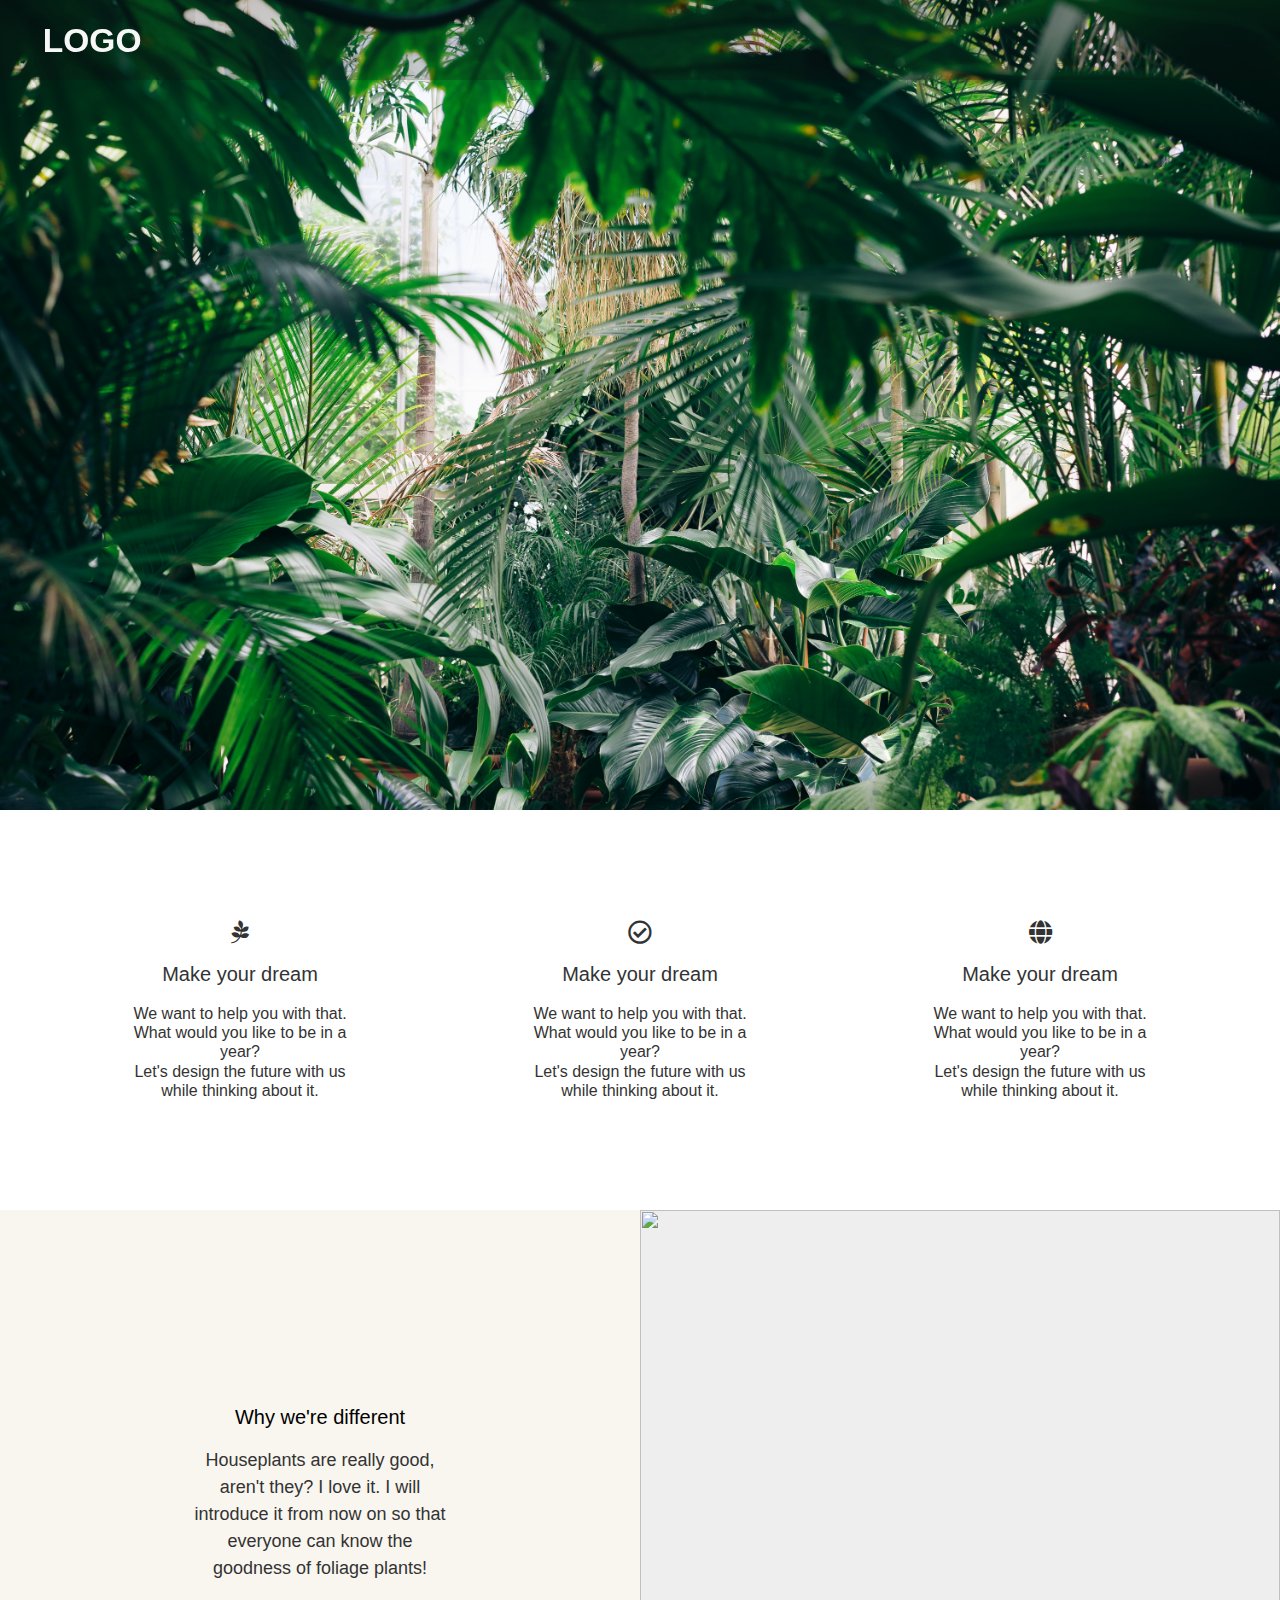
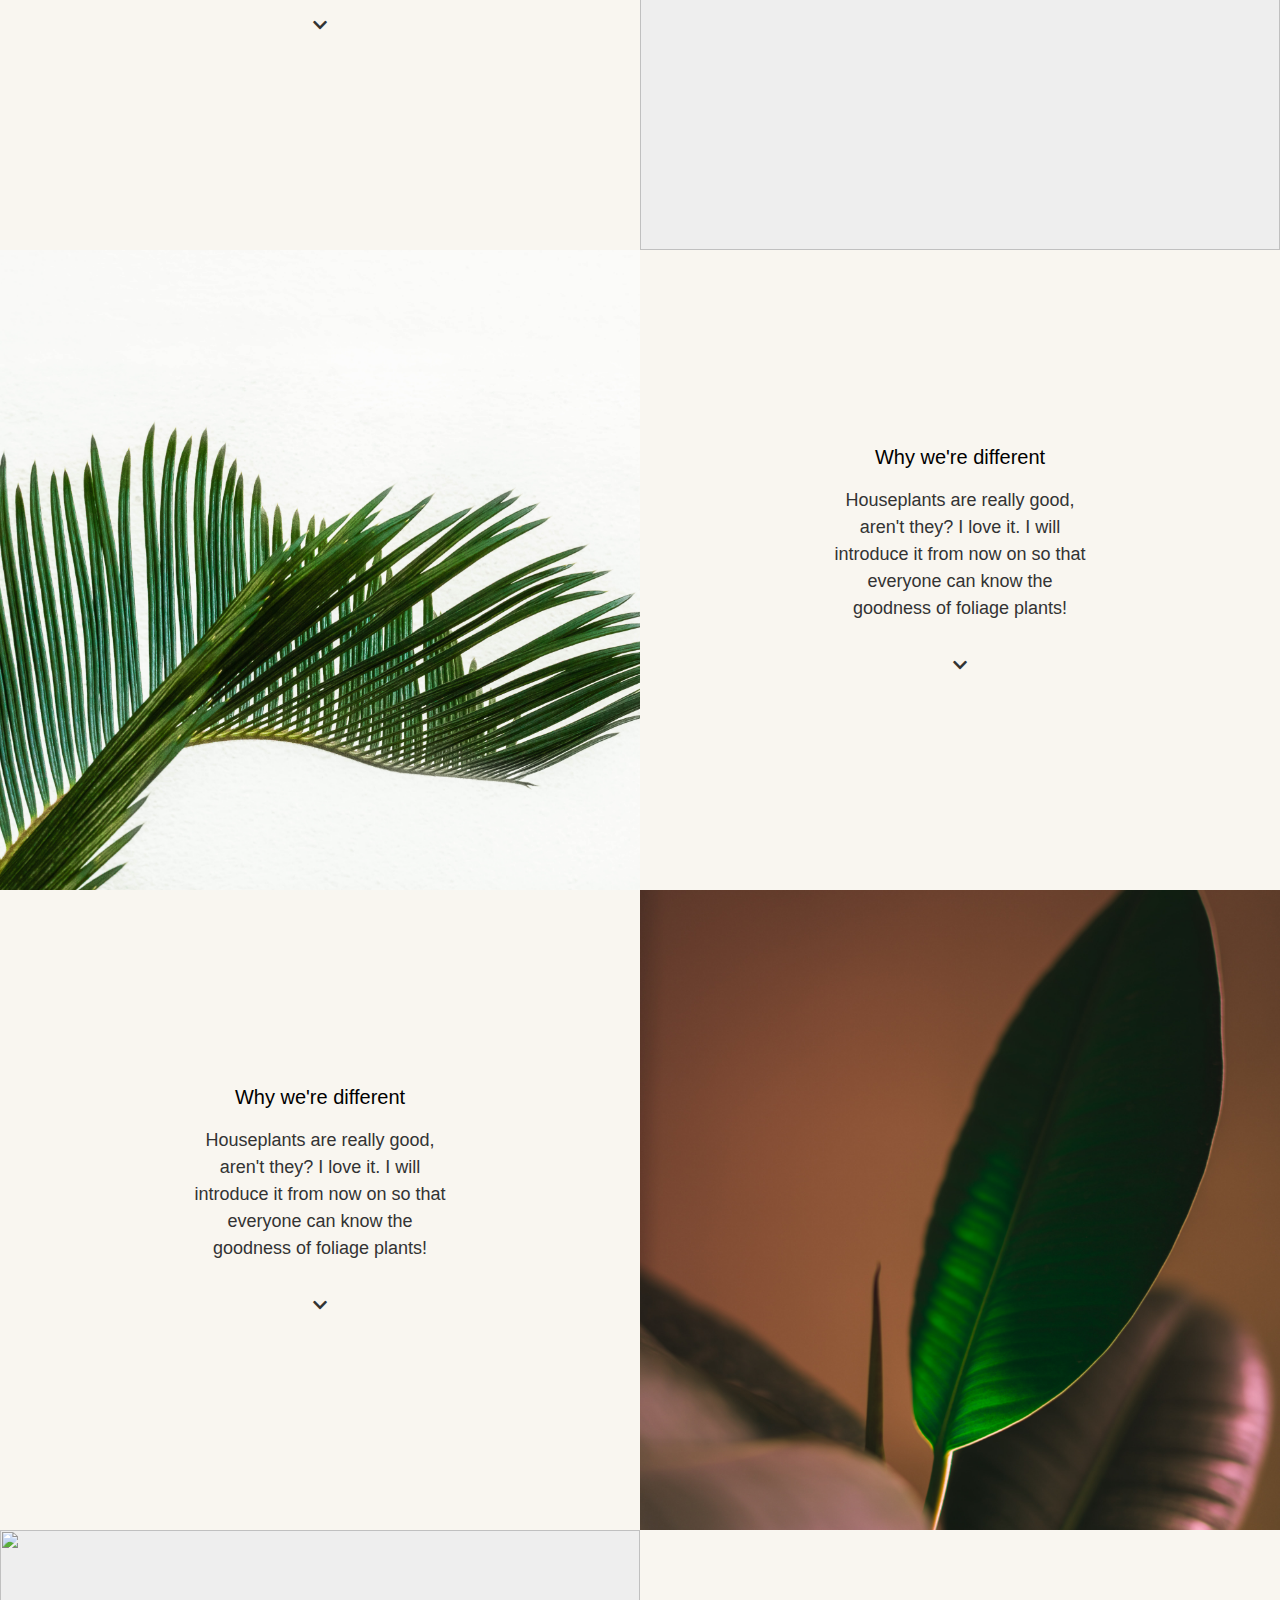
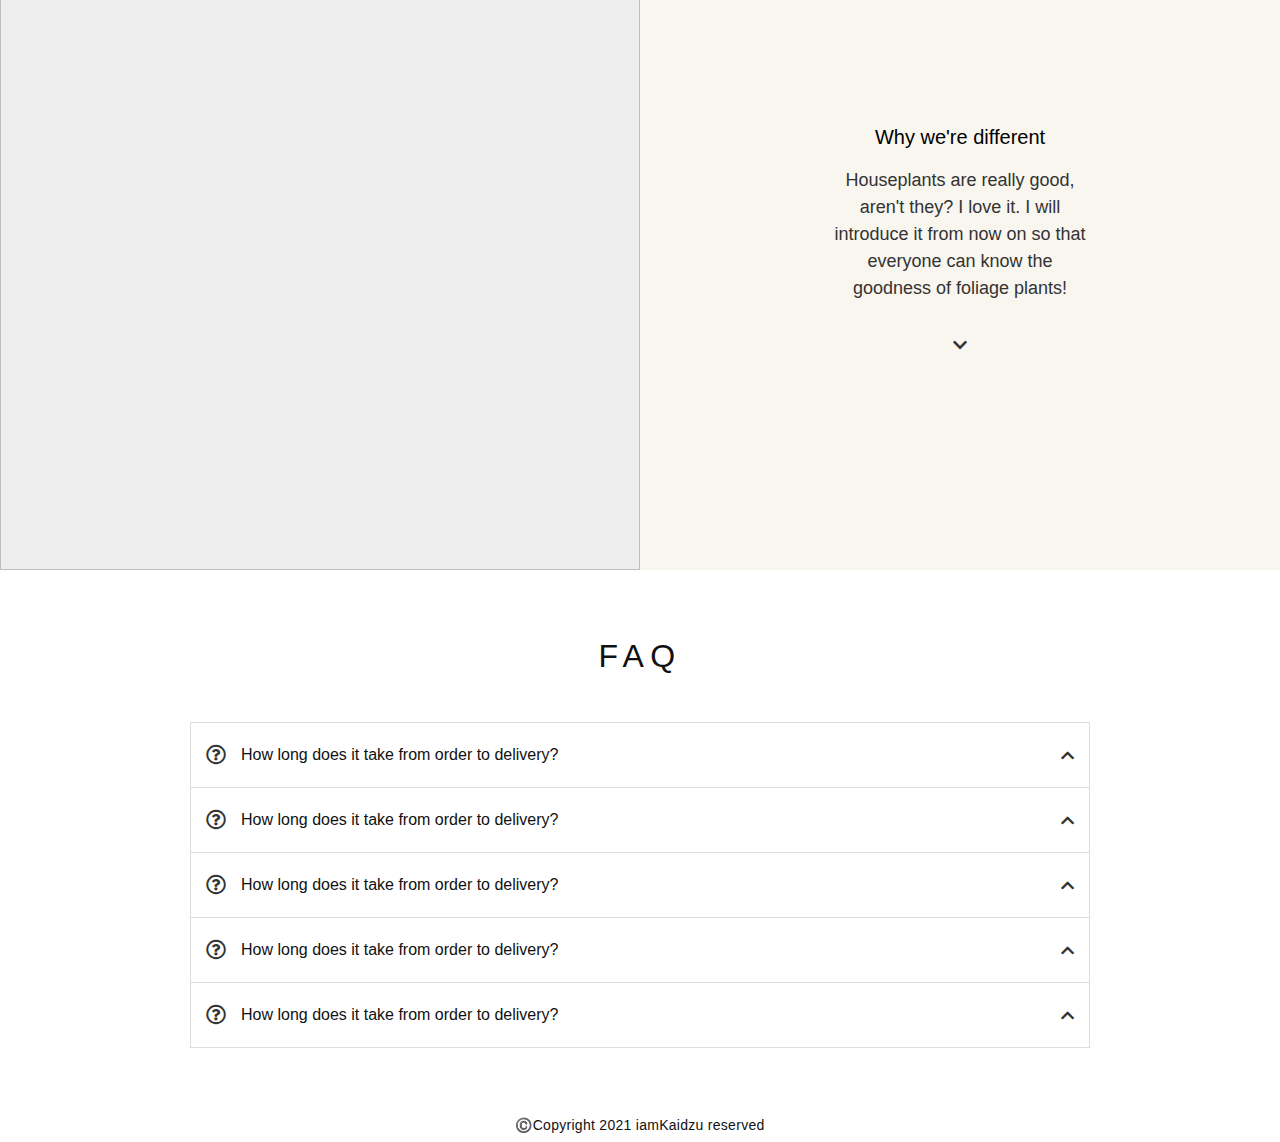
==== works/web_works_001/index.html @ 514c249e "web_works_001" ====
<!DOCTYPE html>
<html lang="ja">

<head>
  <script src="./js/base.js"></script>
  <meta charset="UTF-8">
  <title>Works_01</title>
</head>

<body>
  <!--index_works_01-->
  <header class="hdr_main">
    <h1><a href="#main_v">LOGO</a></h1>
    <nav class="pc_nav">
      <ul>
        <li><a href="#main_v">Home</a></li>
        <li><a href="#cont_philosophy">Philosophy</a></li>
        <li><a href="#cont_vision">Vision</a></li>
        <li><a href="#cont_faq">FAQ</a></li>
        <li><a href="https://www.instagram.com/kaichan.jpn/" target="_blank" rel="noopener noreferrer"><i class="fab fa-instagram"></i></a></li>
        <li><a href="#"><i class="fab fa-twitter"></i></a></li>
        <li><a href="#"><i class="fas fa-user"></i></a></li>
      </ul>
    </nav>
    <!-- 850pxから hum_btn -->
    <div id="hum_btn">
      <div class="in">
        <div></div>
        <div></div>
        <div></div>
      </div>
    </div>
    <nav id="sp_nav">
      <ul>
        <li><a href="#main_v">Home</a></li>
        <li><a href="#cont_philosophy">Philosophy</a></li>
        <li><a href="#cont_vision">Vision</a></li>
        <li><a href="#cont_faq">FAQ</a></li>
        <li><a href="https://www.instagram.com/kaichan.jpn/" target="_blank" rel="noopener noreferrer"><i class="fab fa-instagram"></i></a></li>
        <li><a href="#"><i class="fab fa-twitter"></i></a></li>
        <li><a href="#"><i class="fas fa-user"></i></a></li>
      </ul>
    </nav>
  </header>
  <!-- main -->
  <main class="wrapper_main">
    <!-- FV -->
    <article id="main_v">
      <figure><img src="./img/img_001.jpg" alt=""></figure>
      <div class="in">
        <h1>Birds of a feather<br>Flock together.</h1>
        <p>This website is a sample, but it is run by a man who likes foliage plants. The man also likes clothes
          and is now Continues to study to become an engineer.</p>
        <a href="#" class="btn">Here We Go</a>
      </div>
    </article>
    <!-- cont_philosophy -->
    <article id="cont_philosophy"></article>
    <!-- cont_vision -->
    <article id="cont_vision">
      <div class="frame"></div>
    </article>
    <!-- cont_faq -->
    <article id="cont_faq">
      <div class="ttl">
        <h1>FAQ</h1>
      </div>
      <dl></dl>
    </article>
  </main>
  <!-- フッター -->
  <footer><small>©️Copyright 2021 iamKaidzu reserved</small></footer>

  <!-- HTML / JS -->
  <script src="./js/script.js"></script>
  <!-- GSAP -->
  <script src="https://cdnjs.cloudflare.com/ajax/libs/gsap/3.1.1/gsap.min.js"></script>
  <script src="https://cdnjs.cloudflare.com/ajax/libs/gsap/3.4.2/ScrollTrigger.min.js"></script>
  <script src="./js/gsap.js"></script>



</body>

</html>
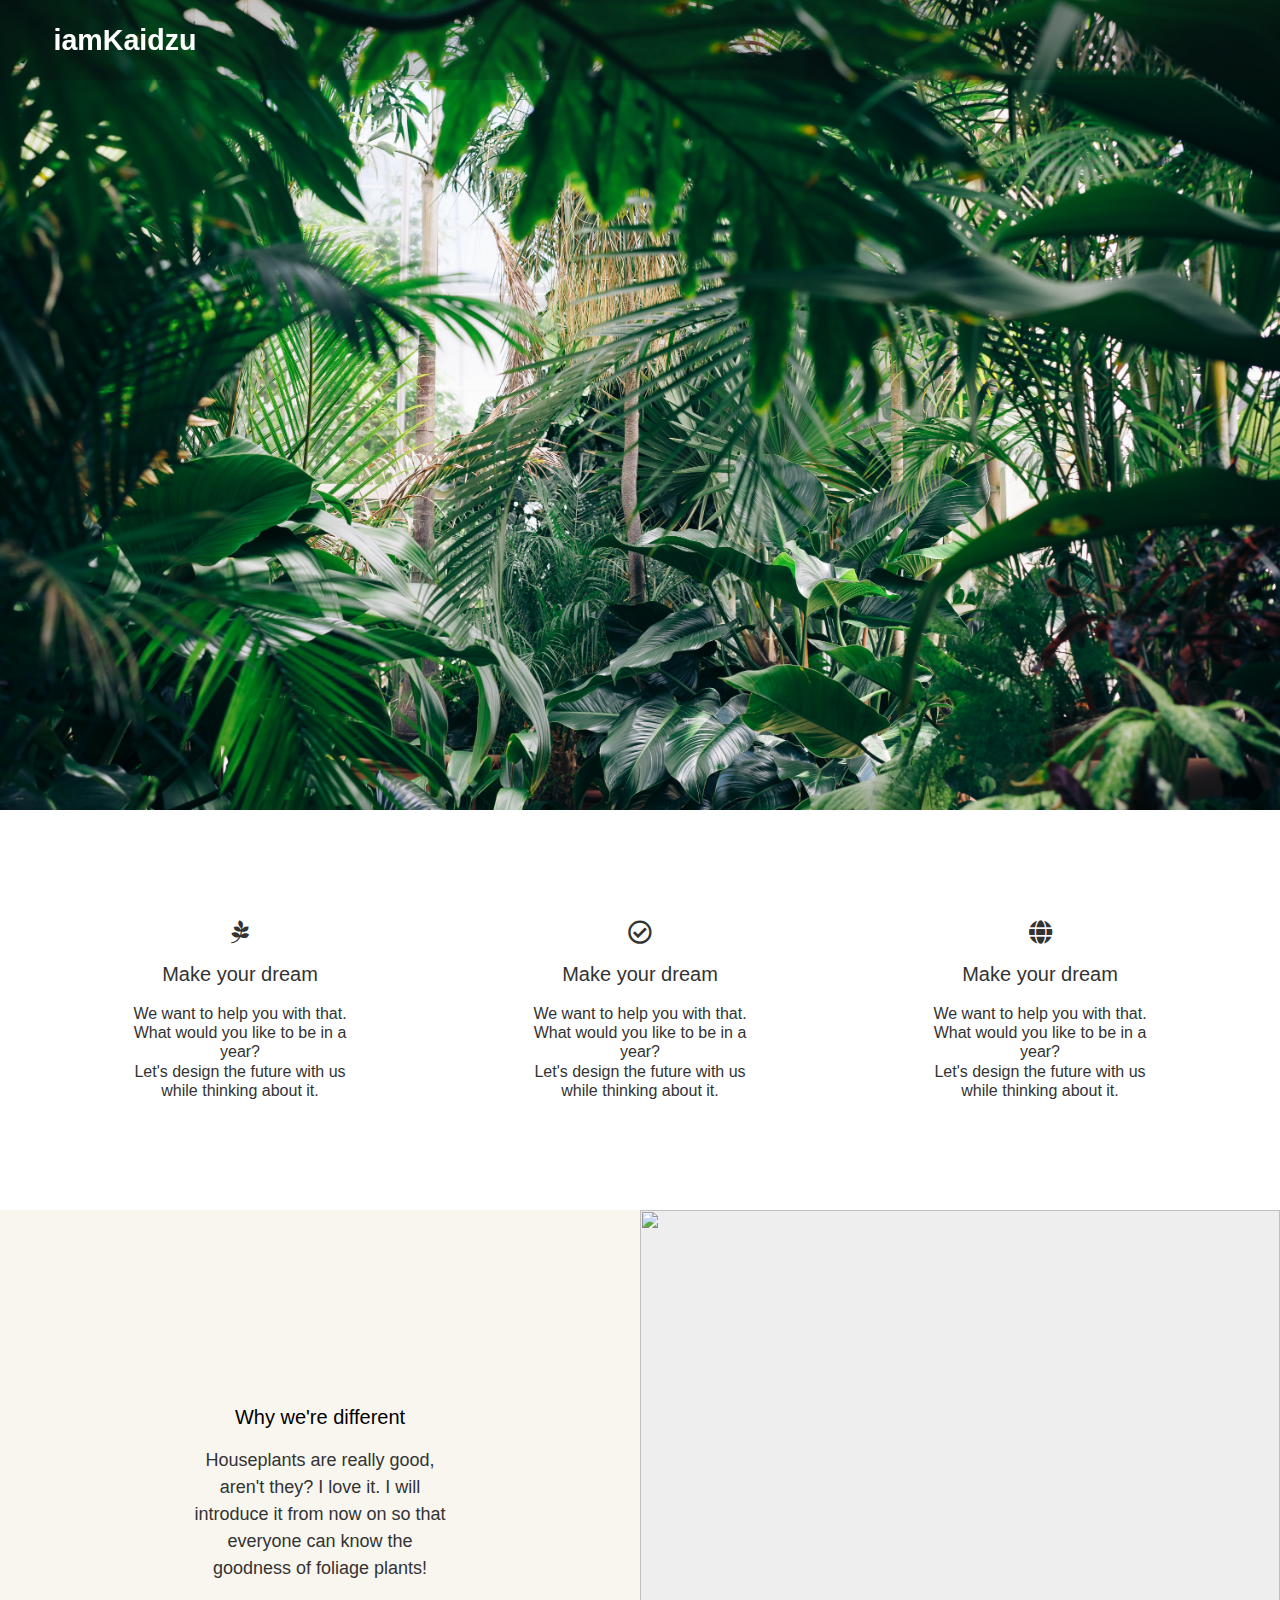
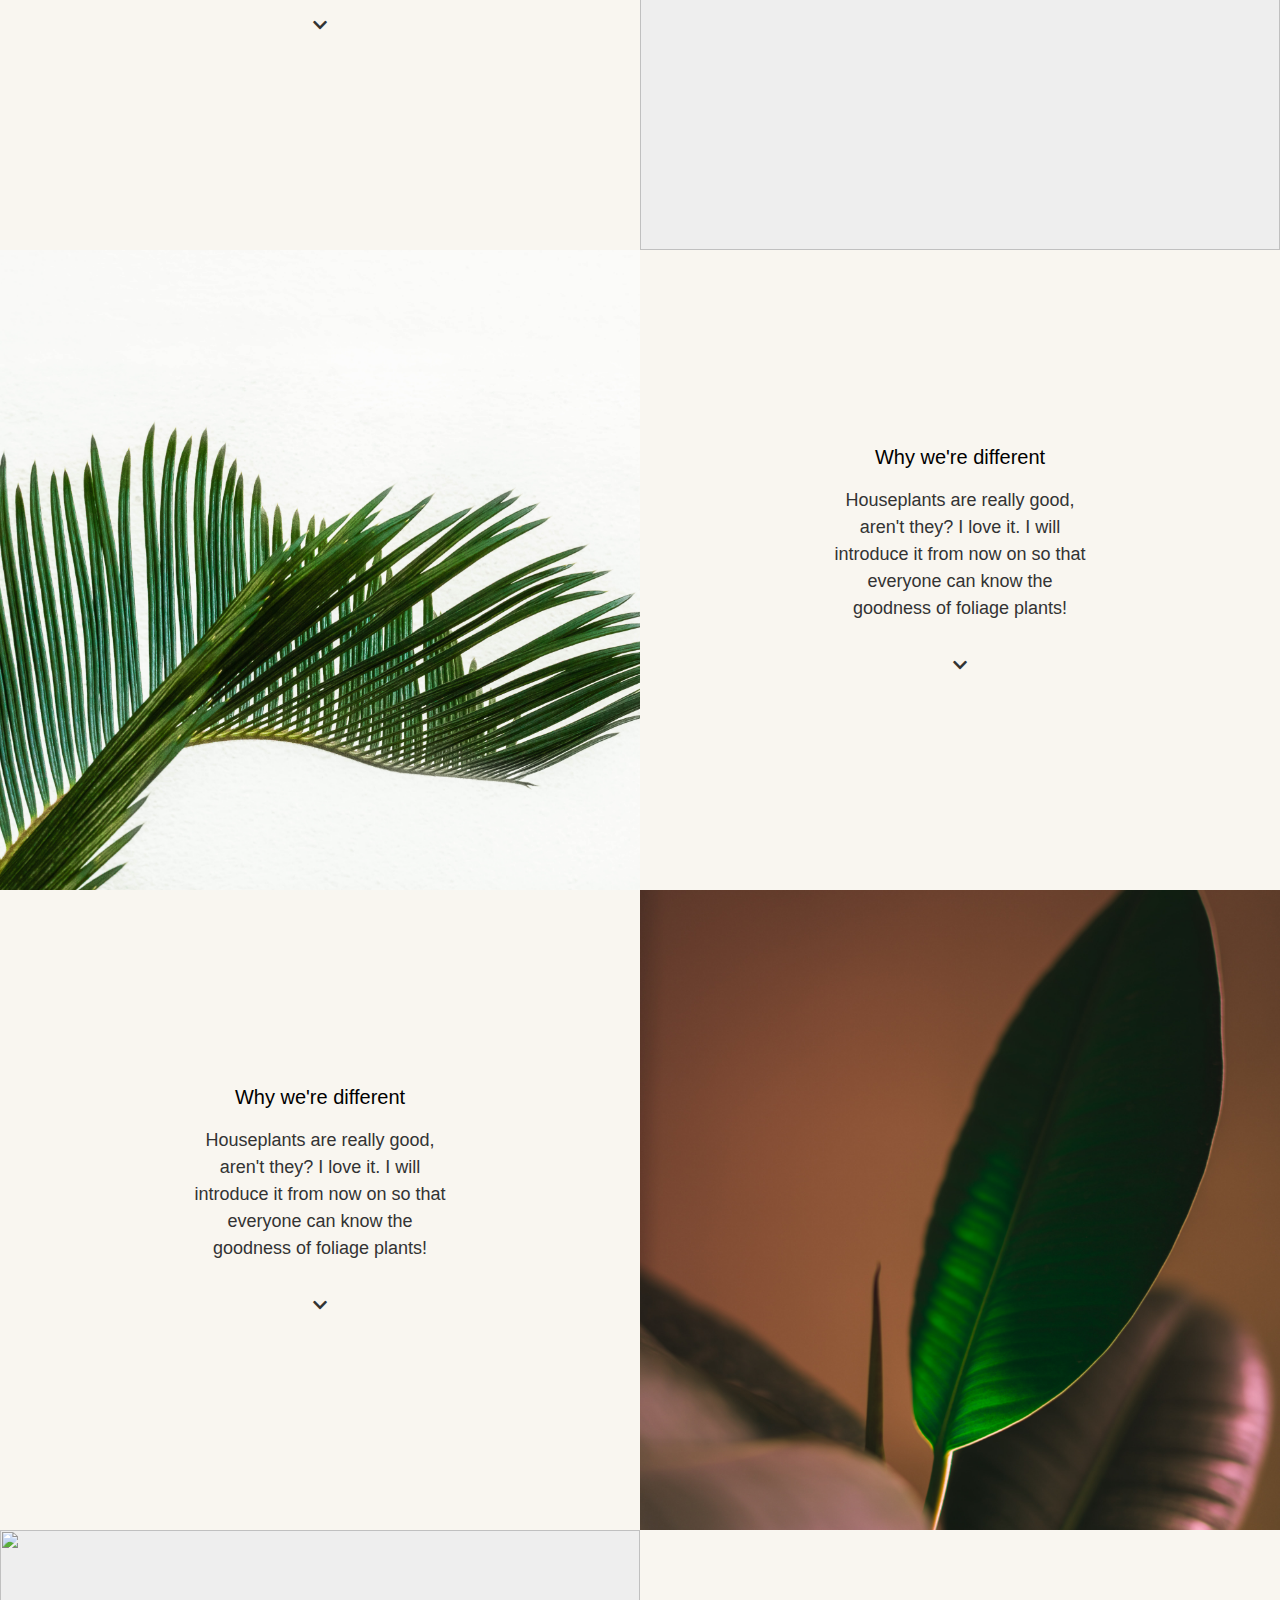
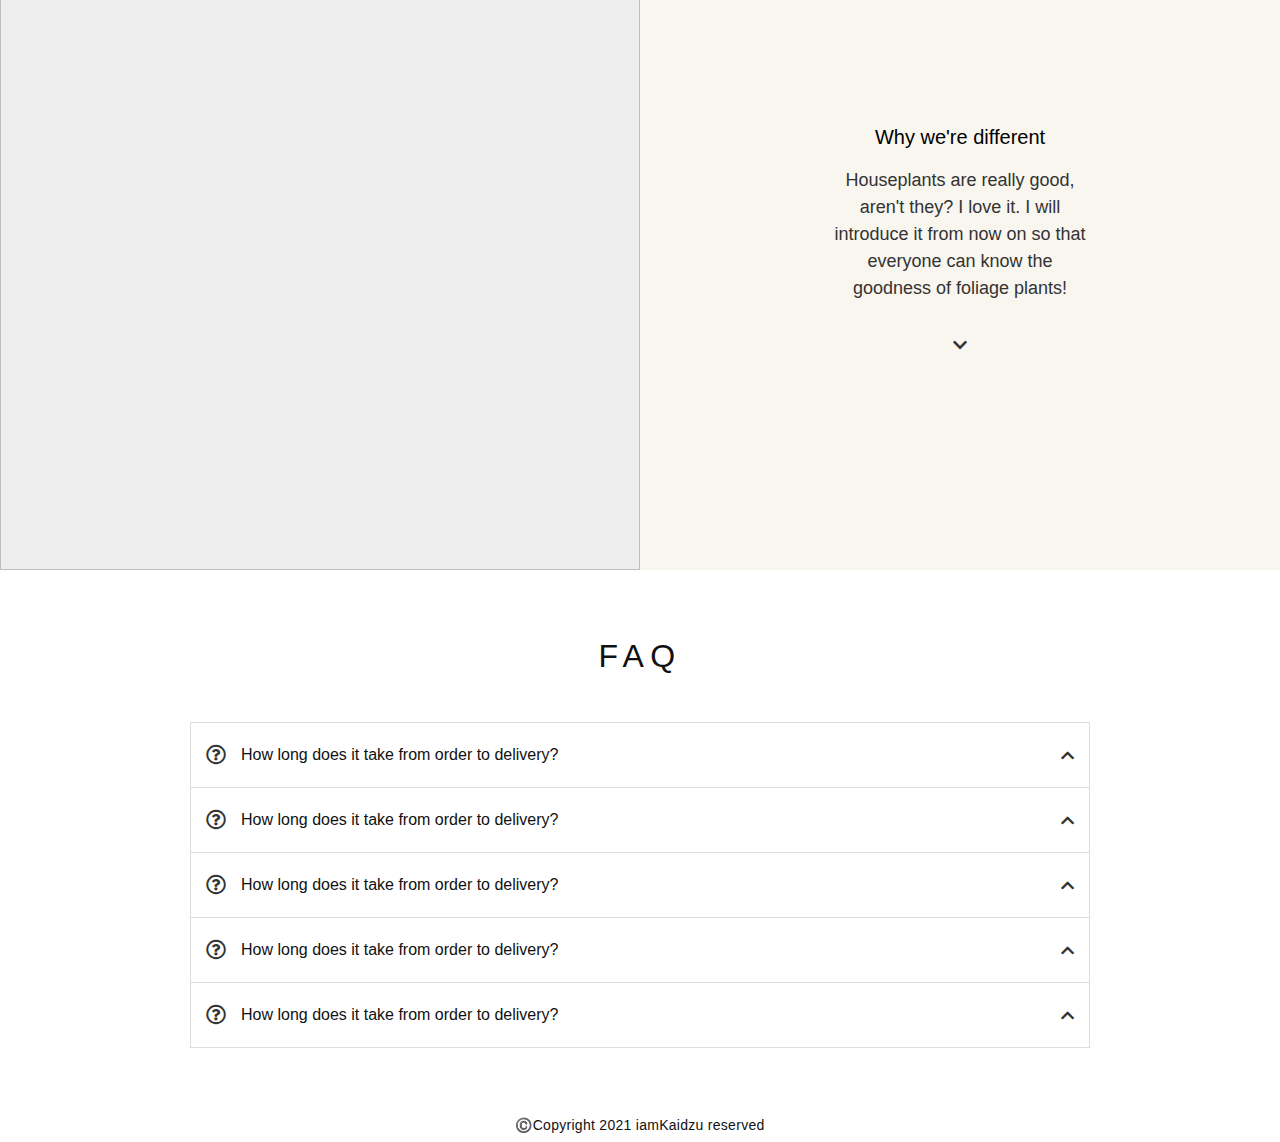
==== commit 830e6755: "works_002" ====
--- a/works/web_works_001/index.html
+++ b/works/web_works_001/index.html
@@ -8,9 +8,9 @@
 </head>
 
 <body>
-  <!--index_works_01-->
+  <!--works_01-->
   <header class="hdr_main">
-    <h1><a href="#main_v">LOGO</a></h1>
+    <h1><a href="#main_v">iamKaidzu</a></h1>
     <nav class="pc_nav">
       <ul>
         <li><a href="#main_v">Home</a></li>
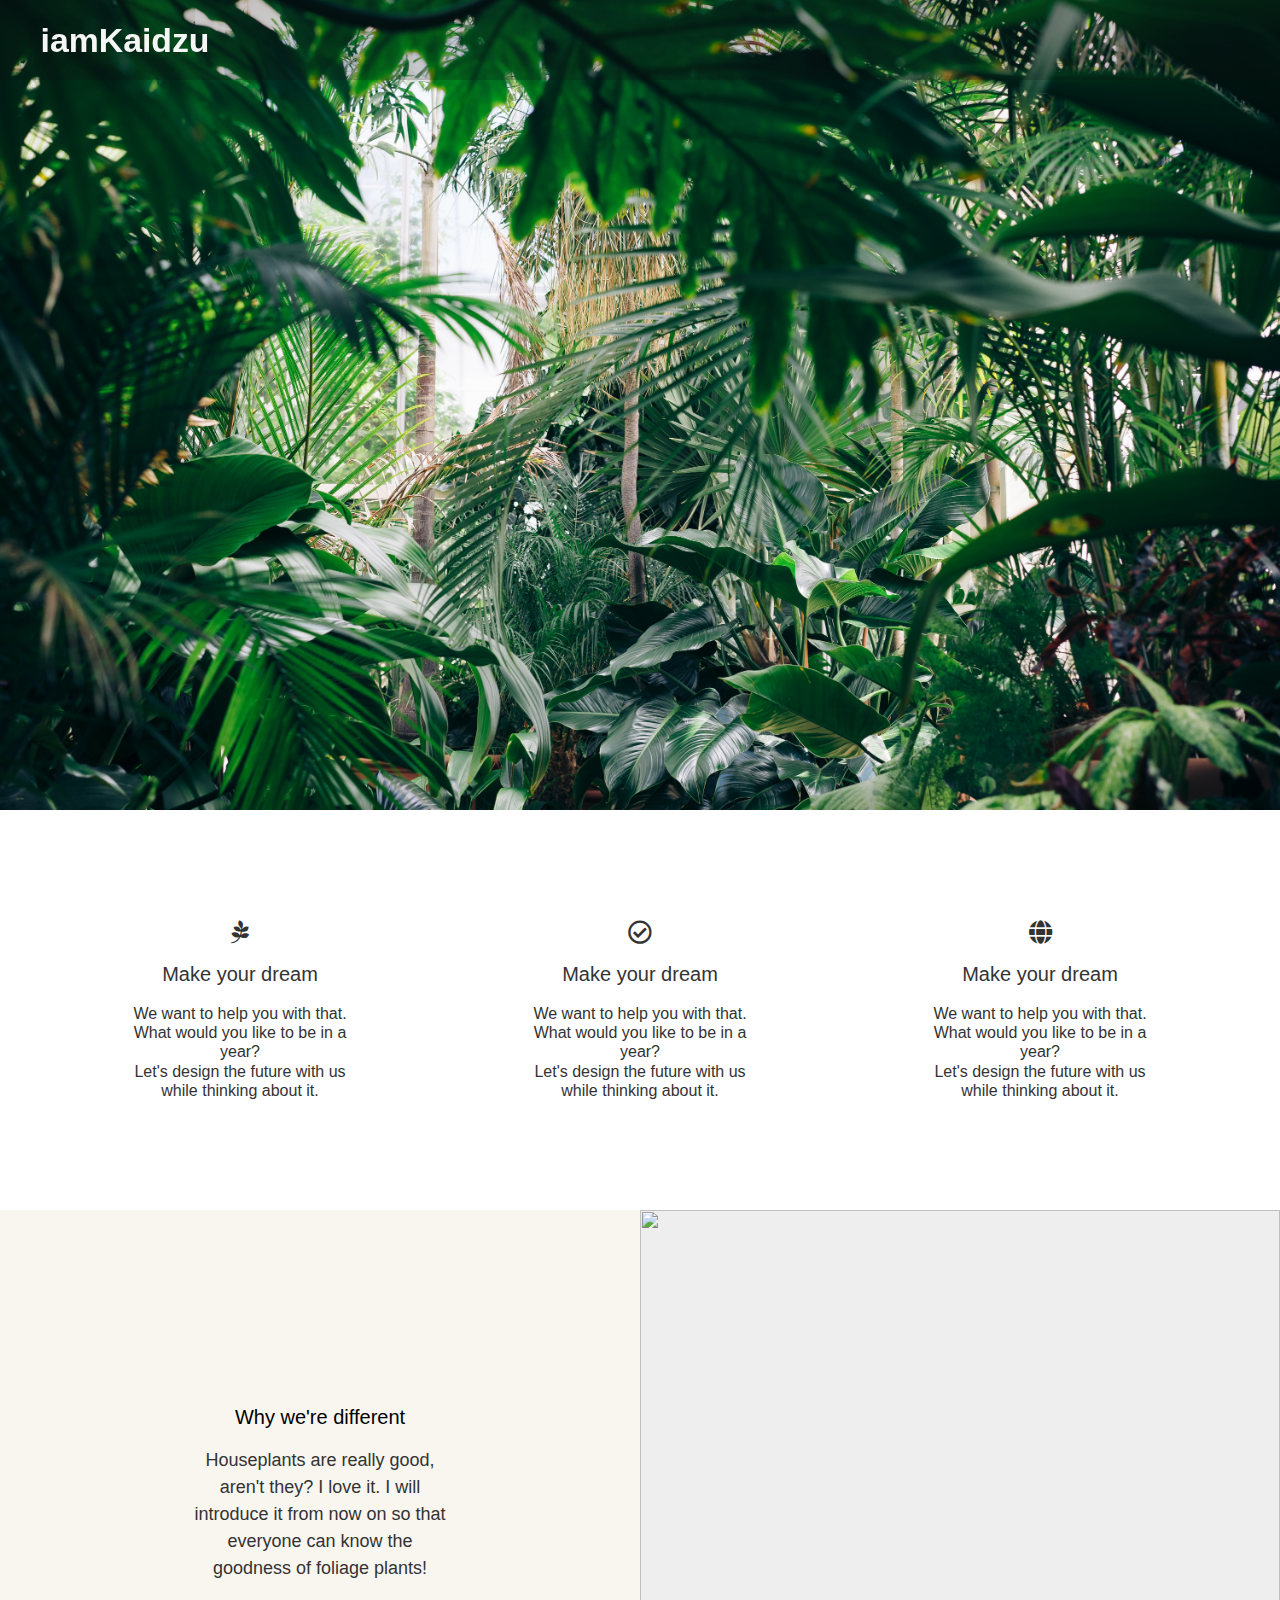
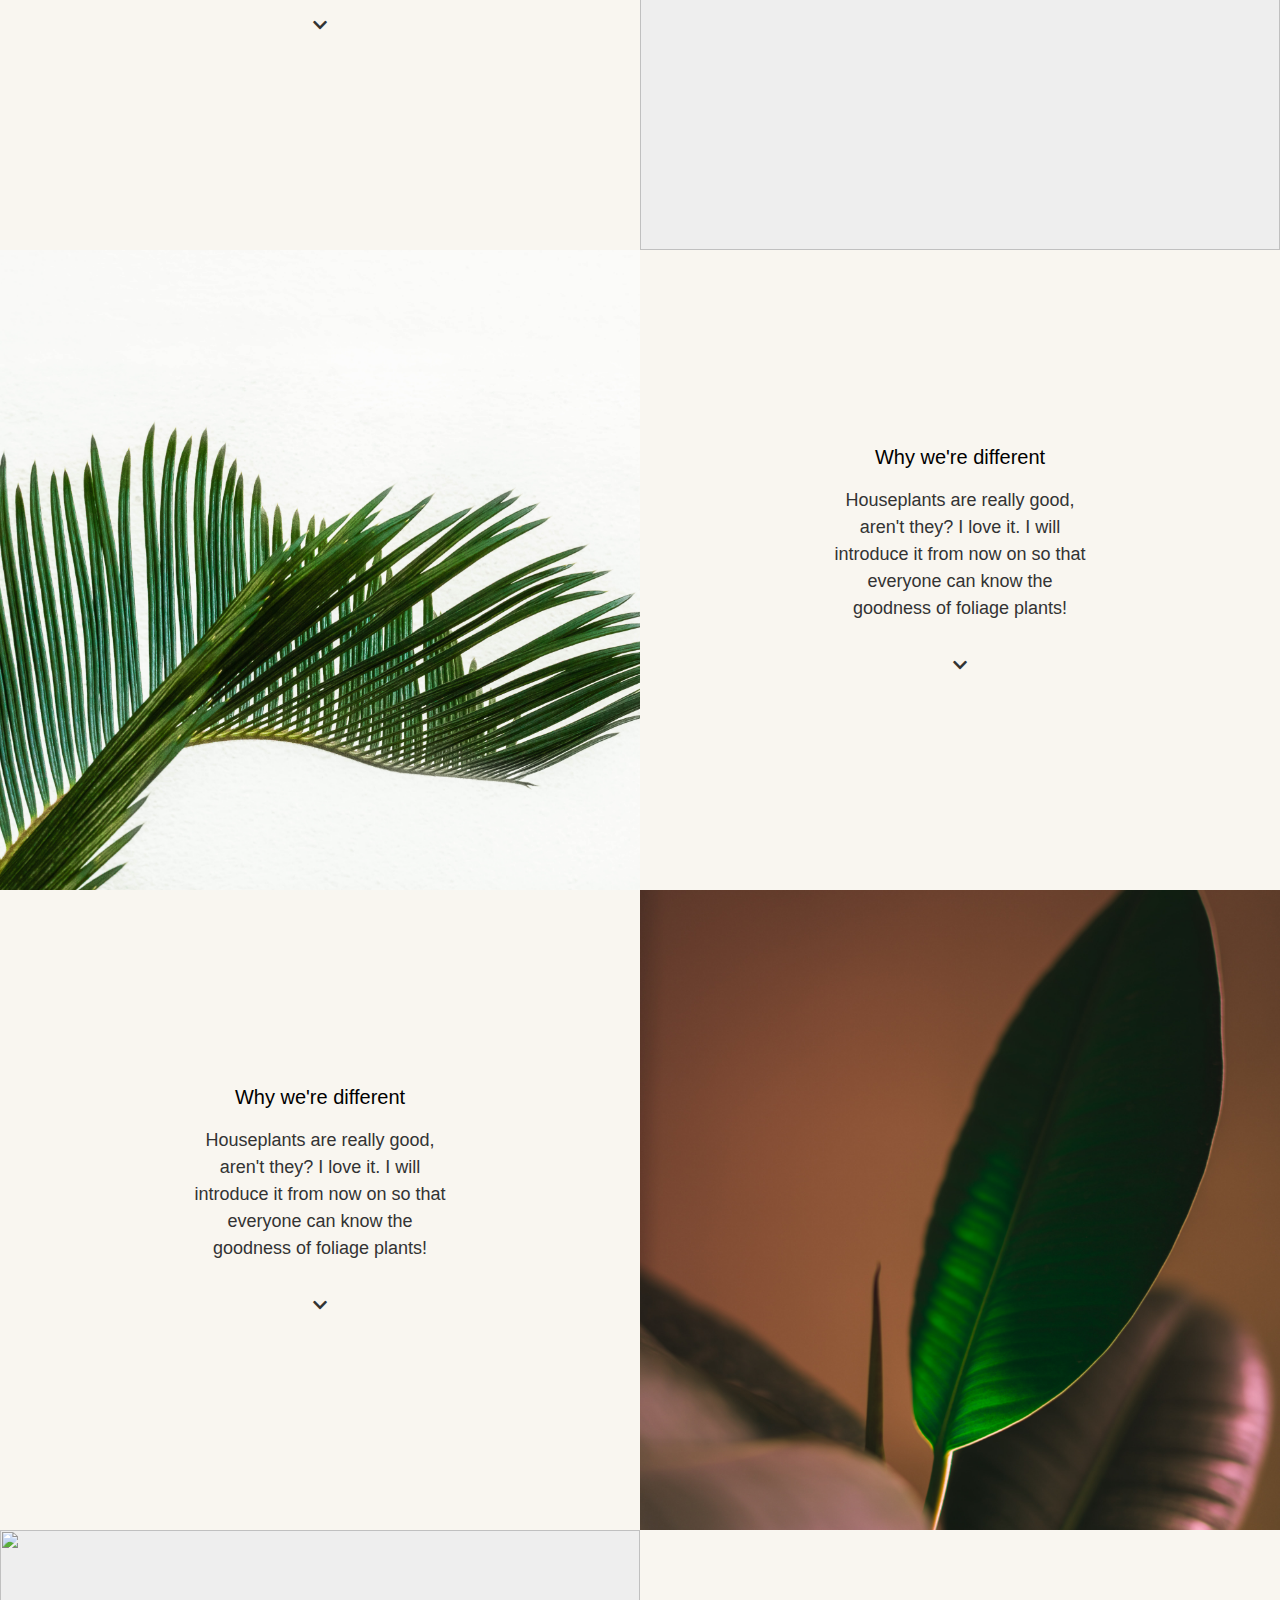
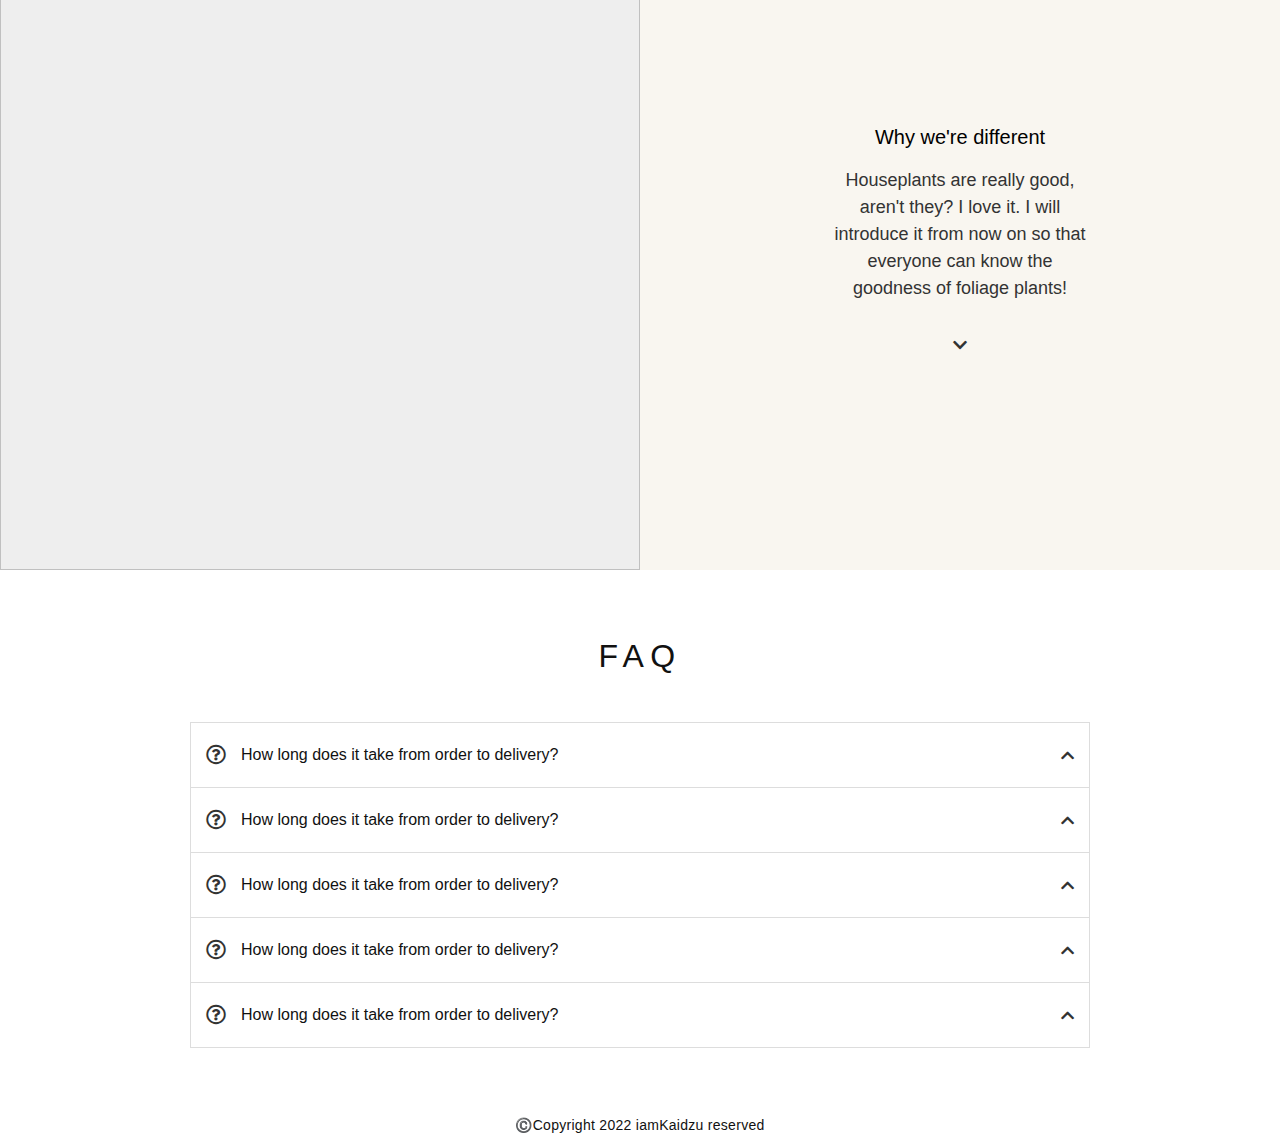
==== commit 8d6d860e: "ver3.2" ====
--- a/works/web_works_001/index.html
+++ b/works/web_works_001/index.html
@@ -18,8 +18,8 @@
         <li><a href="#cont_vision">Vision</a></li>
         <li><a href="#cont_faq">FAQ</a></li>
         <li><a href="https://www.instagram.com/kaichan.jpn/" target="_blank" rel="noopener noreferrer"><i class="fab fa-instagram"></i></a></li>
-        <li><a href="#"><i class="fab fa-twitter"></i></a></li>
-        <li><a href="#"><i class="fas fa-user"></i></a></li>
+        <li><a href="https://twitter.com/karz1011" target="_blank" rel="noopener noreferrer"><i class="fab fa-twitter"></i></a></li>
+        <li><a href="https://www.instagram.com/kaichan.jpn/" target="_blank" rel="noopener noreferrer"><i class="fas fa-user"></i></a></li>
       </ul>
     </nav>
     <!-- 850pxから hum_btn -->
@@ -69,7 +69,7 @@
     </article>
   </main>
   <!-- フッター -->
-  <footer><small>©️Copyright 2021 iamKaidzu reserved</small></footer>
+  <footer><small>©️Copyright 2022 iamKaidzu reserved</small></footer>
 
   <!-- HTML / JS -->
   <script src="./js/script.js"></script>
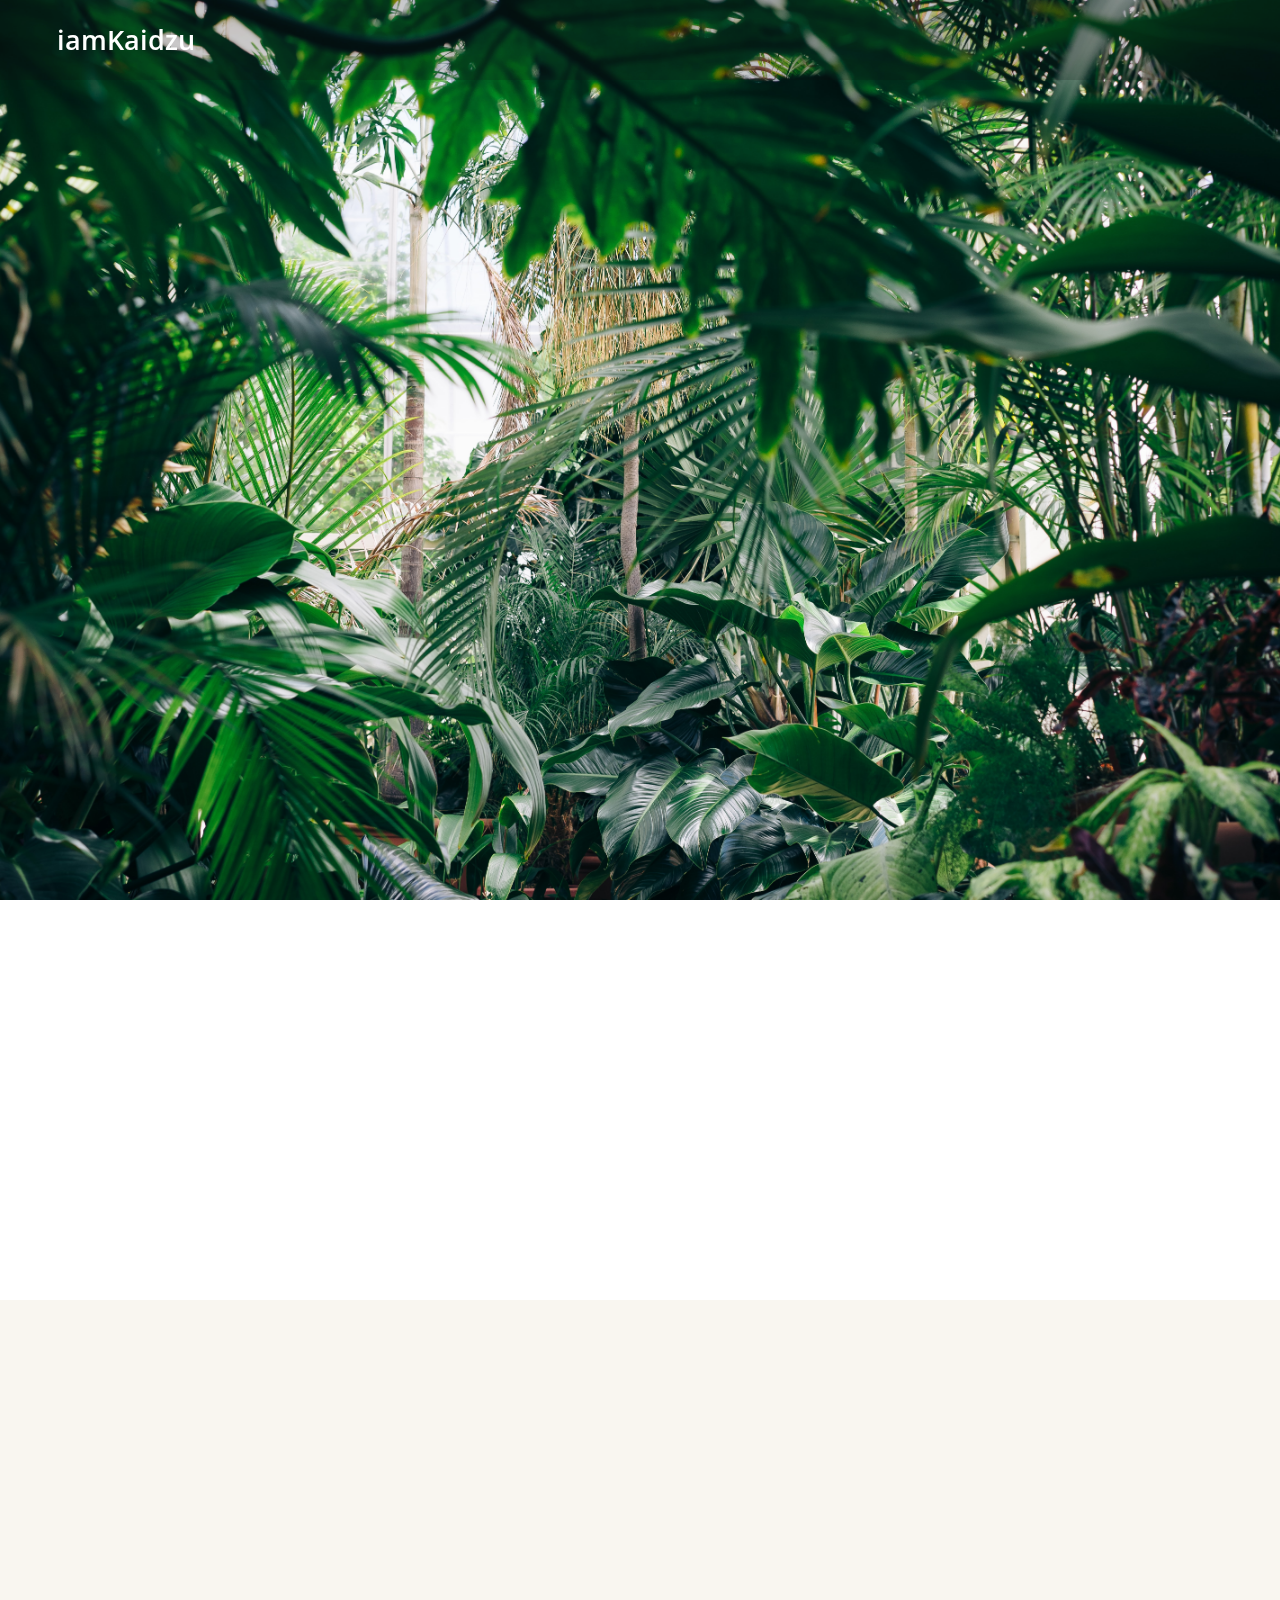
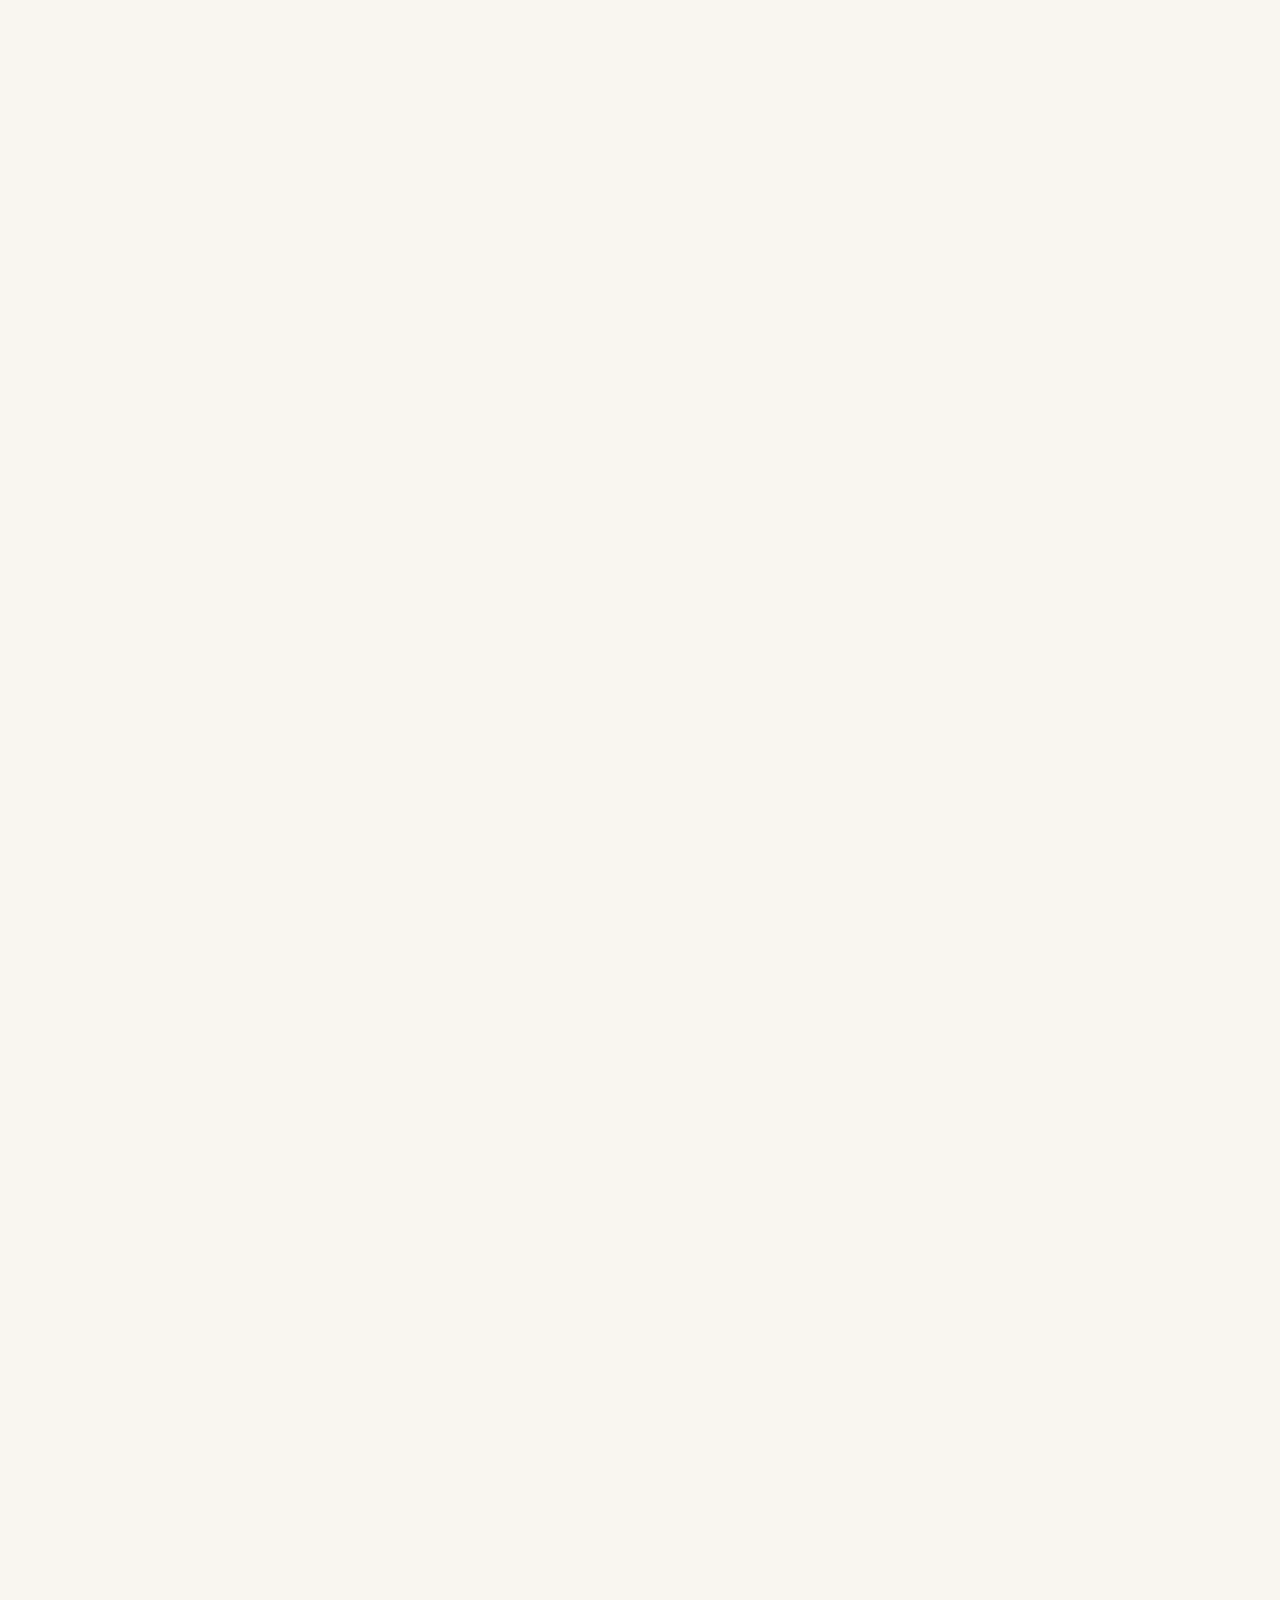
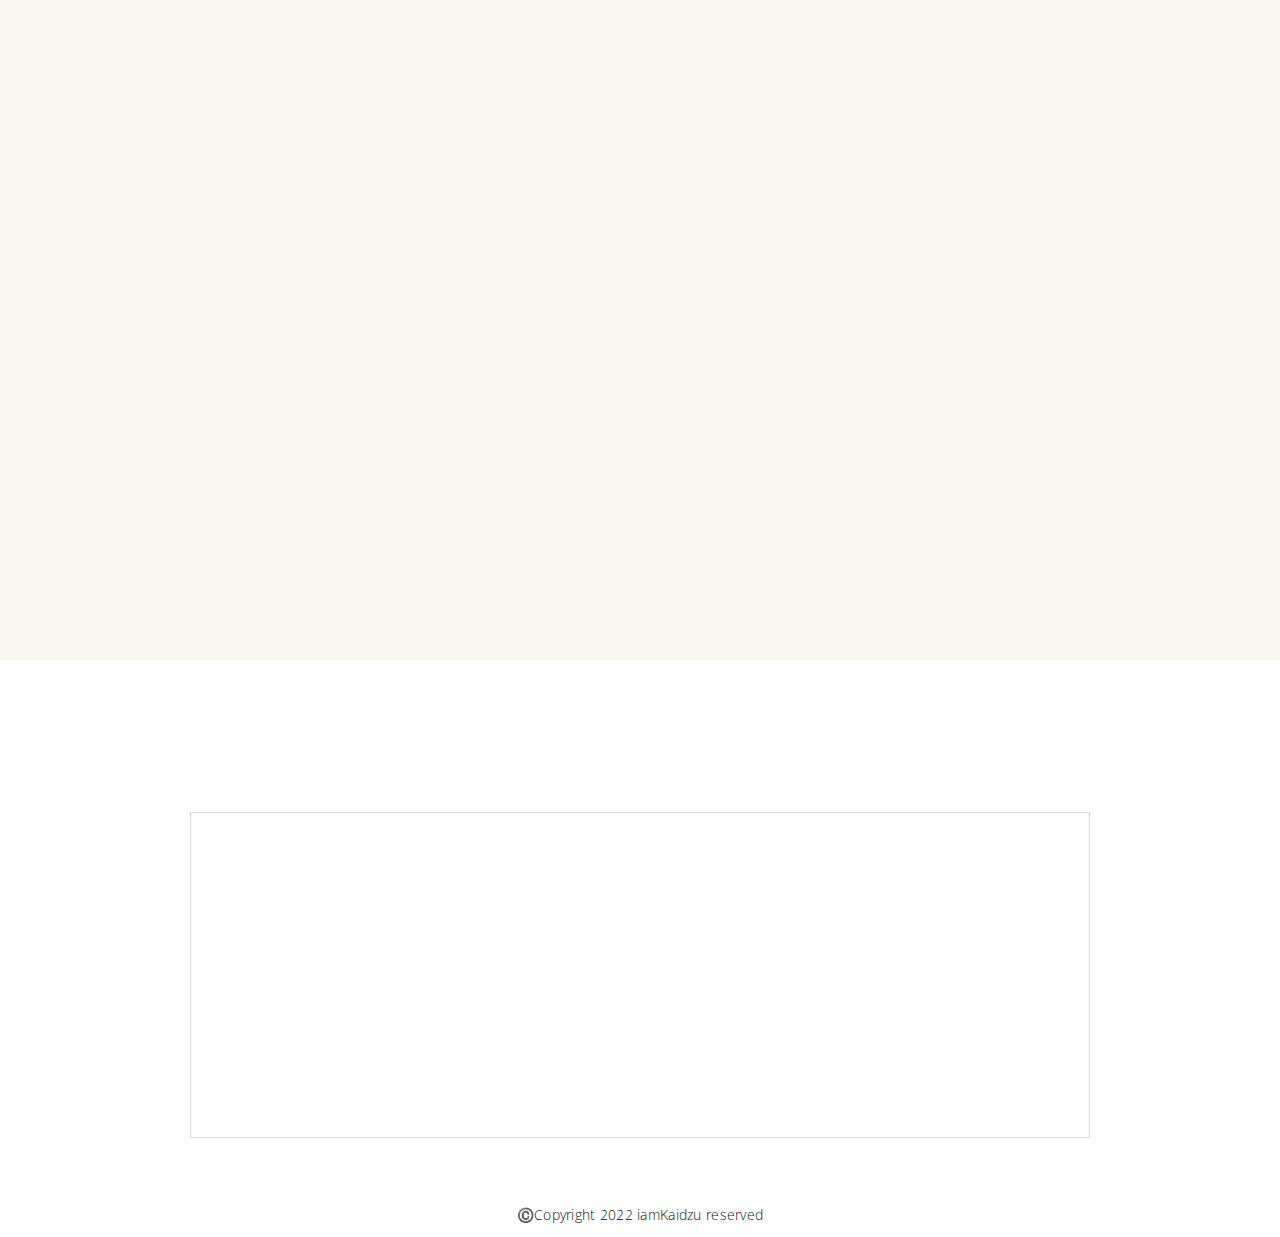
==== commit 725fcfbf: "JS修正中" ====
--- a/works/web_works_001/index.html
+++ b/works/web_works_001/index.html
@@ -5,10 +5,20 @@
   <script src="./js/base.js"></script>
   <meta charset="UTF-8">
   <title>Works_01</title>
+  <!-- google fonts -->
+  <link href="https://fonts.googleapis.com/css2?family=Noto+Sans+JP:wght@300&family=Open+Sans:wght@300;600&display=swap"rel="stylesheet">
 </head>
 
 <body>
   <!--works_01-->
+  
+  <!------------------------------------
+  ローディングアニメーション
+  -------------------------------------->
+  <div id="loader"><h1>Loading</h1></div>
+  <!------------------------------------
+  メインヘッダー
+  -------------------------------------->
   <header class="hdr_main">
     <h1><a href="#main_v">iamKaidzu</a></h1>
     <nav class="pc_nav">
@@ -19,7 +29,7 @@
         <li><a href="#cont_faq">FAQ</a></li>
         <li><a href="https://www.instagram.com/kaichan.jpn/" target="_blank" rel="noopener noreferrer"><i class="fab fa-instagram"></i></a></li>
         <li><a href="https://twitter.com/karz1011" target="_blank" rel="noopener noreferrer"><i class="fab fa-twitter"></i></a></li>
-        <li><a href="https://www.instagram.com/kaichan.jpn/" target="_blank" rel="noopener noreferrer"><i class="fas fa-user"></i></a></li>
+        <li><a href="https://iamkaidzu.com/" target="_blank" rel="noopener noreferrer"><i class="fas fa-user"></i></a></li>
       </ul>
     </nav>
     <!-- 850pxから hum_btn -->
@@ -37,13 +47,16 @@
         <li><a href="#cont_vision">Vision</a></li>
         <li><a href="#cont_faq">FAQ</a></li>
         <li><a href="https://www.instagram.com/kaichan.jpn/" target="_blank" rel="noopener noreferrer"><i class="fab fa-instagram"></i></a></li>
-        <li><a href="#"><i class="fab fa-twitter"></i></a></li>
-        <li><a href="#"><i class="fas fa-user"></i></a></li>
+        <li><a href="https://twitter.com/karz1011" target="_blank" rel="noopener noreferrer"><i class="fab fa-twitter"></i></a></li>
+        <li><a href="https://iamkaidzu.com/" target="_blank" rel="noopener noreferrer"><i class="fas fa-user"></i></a></li>
       </ul>
     </nav>
   </header>
+  <!------------------------------------
+  コンテンツ
+  -------------------------------------->
   <!-- main -->
-  <main class="wrapper_main">
+  <main id="works_main">
     <!-- FV -->
     <article id="main_v">
       <figure><img src="./img/img_001.jpg" alt=""></figure>
@@ -62,7 +75,7 @@
     </article>
     <!-- cont_faq -->
     <article id="cont_faq">
-      <div class="ttl">
+      <div class="ttl fadeIn">
         <h1>FAQ</h1>
       </div>
       <dl></dl>
@@ -79,7 +92,6 @@
   <script src="./js/gsap.js"></script>
 
 
-
 </body>
 
 </html>